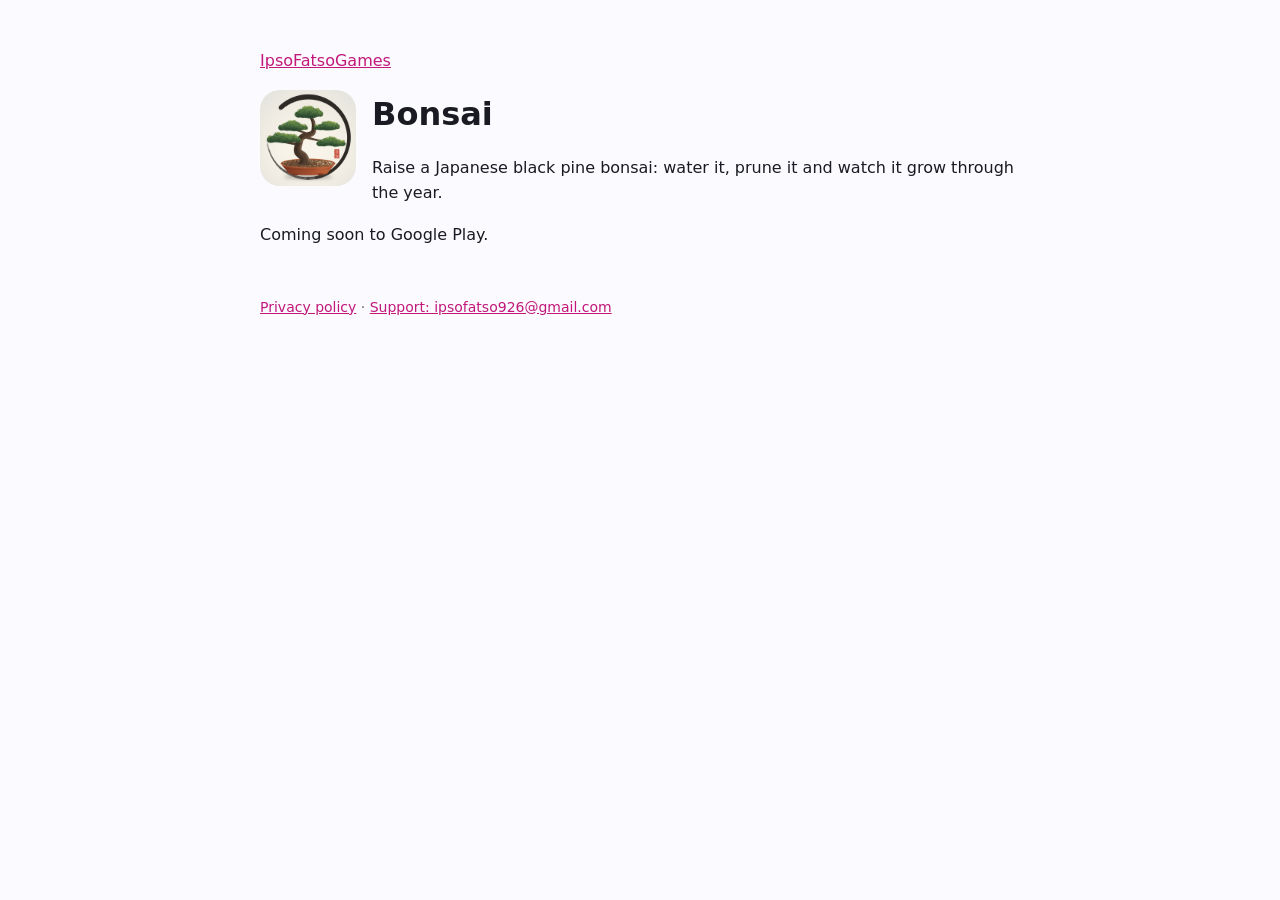
==== bonsai/index.html @ 342658ec "Add Fiddle Sticks, GeoWave, Wave Blazer and Bonsai pages; privacy policy covers them" ====
<!doctype html>
<html lang="en">
<head>
<meta charset="utf-8">
<meta name="viewport" content="width=device-width, initial-scale=1">
<title>Bonsai · IpsoFatsoGames</title>
<link rel="stylesheet" href="../style.css">
</head>
<body>
<main>
<p><a href="../">IpsoFatsoGames</a></p>
<img class="icon" src="icon.png" alt="Bonsai icon">
<h1>Bonsai</h1>
<p>Raise a Japanese black pine bonsai: water it, prune it and watch it grow through the year.</p>
<p style="clear: both">
<!-- TODO: link once live: https://play.google.com/store/apps/details?id=com.ipsofatsogames.bonsai -->
Coming soon to Google Play.</p>
<footer>
<a href="../privacy.html">Privacy policy</a> ·
<a href="mailto:ipsofatso926@gmail.com">Support: ipsofatso926@gmail.com</a>
</footer>
</main>
</body>
</html>
---- style.css ----
:root { color-scheme: light dark; --fg: #1a1a22; --bg: #fafaff; --muted: #666; --accent: #c2187a; --line: #ddd; }
@media (prefers-color-scheme: dark) { :root { --fg: #e8e8f0; --bg: #0e0b16; --muted: #9a98a8; --accent: #ff4fb0; --line: #333; } }
body { margin: 0; background: var(--bg); color: var(--fg); font: 16px/1.6 system-ui, sans-serif; }
main { max-width: 760px; margin: 0 auto; padding: 32px 16px 64px; }
a { color: var(--accent); }
h1 { line-height: 1.2; }
.muted { color: var(--muted); }
table { border-collapse: collapse; width: 100%; font-size: 15px; }
th, td { border: 1px solid var(--line); padding: 8px; text-align: left; vertical-align: top; }
.games { list-style: none; padding: 0; }
.games li { margin: 0 0 24px; }
img.icon { width: 96px; height: 96px; border-radius: 20px; float: left; margin: 0 16px 8px 0; }
footer { margin-top: 48px; color: var(--muted); font-size: 14px; }
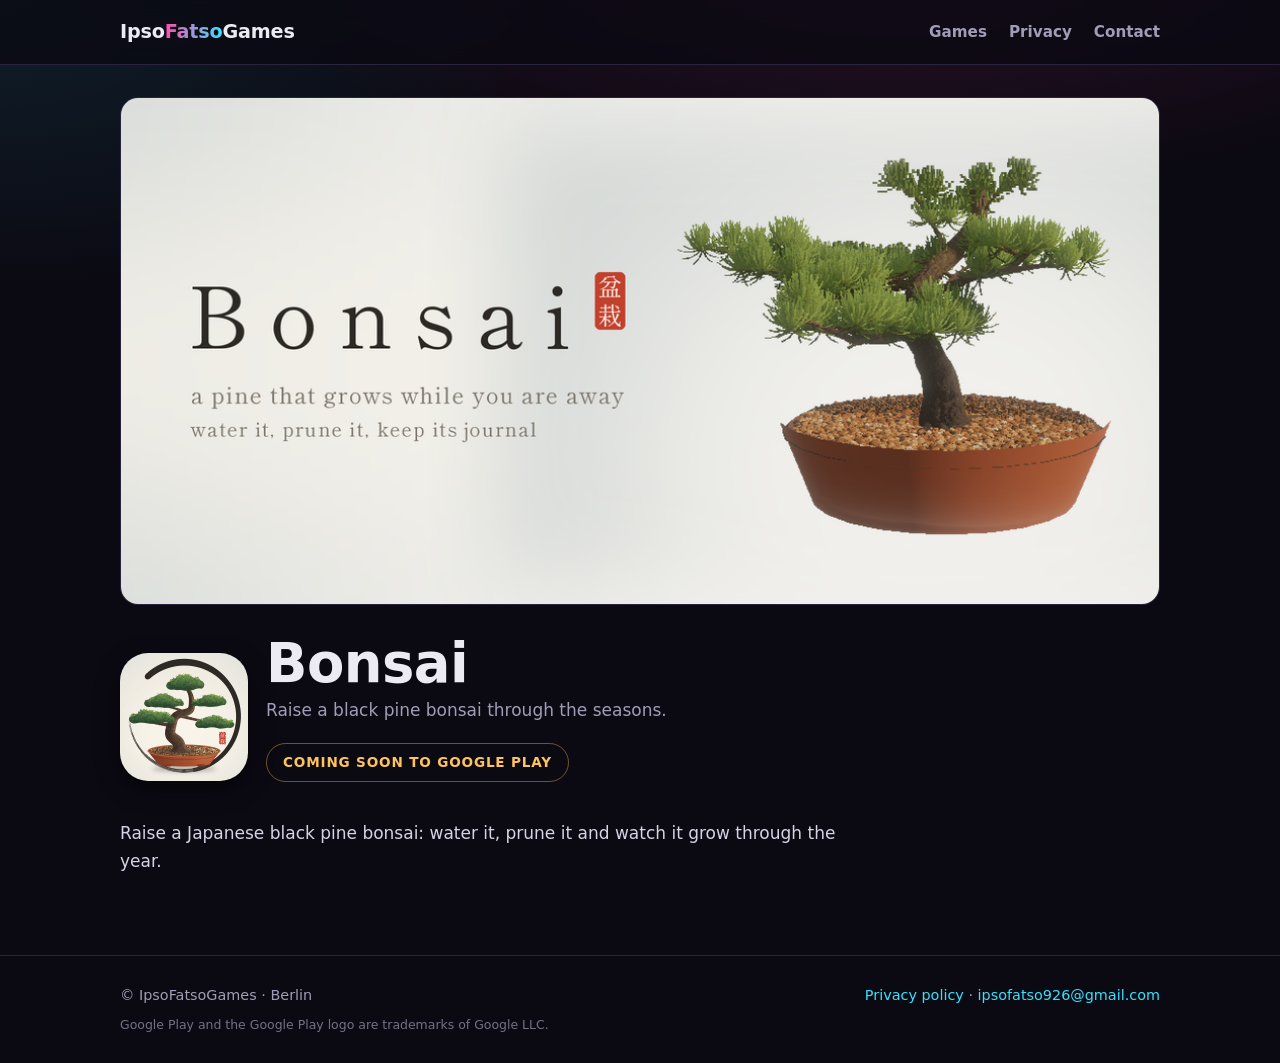
==== commit e9dd06e3: "Redesign: generated pages, store assets for live games, official Play badge build.py writes the home" ====
--- a/bonsai/index.html
+++ b/bonsai/index.html
@@ -4,21 +4,16 @@
 <meta charset="utf-8">
 <meta name="viewport" content="width=device-width, initial-scale=1">
 <title>Bonsai · IpsoFatsoGames</title>
+<meta name="description" content="Raise a Japanese black pine bonsai: water it, prune it and watch it grow through the year.">
+<meta property="og:title" content="Bonsai · IpsoFatsoGames">
+<meta property="og:description" content="Raise a Japanese black pine bonsai: water it, prune it and watch it grow through the year.">
+<link rel="icon" href="../favicon.svg" type="image/svg+xml">
 <link rel="stylesheet" href="../style.css">
 </head>
 <body>
-<main>
-<p><a href="../">IpsoFatsoGames</a></p>
-<img class="icon" src="icon.png" alt="Bonsai icon">
-<h1>Bonsai</h1>
-<p>Raise a Japanese black pine bonsai: water it, prune it and watch it grow through the year.</p>
-<p style="clear: both">
-<!-- TODO: link once live: https://play.google.com/store/apps/details?id=com.ipsofatsogames.bonsai -->
-Coming soon to Google Play.</p>
-<footer>
-<a href="../privacy.html">Privacy policy</a> ·
-<a href="mailto:ipsofatso926@gmail.com">Support: ipsofatso926@gmail.com</a>
-</footer>
-</main>
+<!-- Built by build.py from games.json and site.json: edit those, not this file. -->
+<header class="top"><div class="wrap"><a class="brand" href="../">Ipso<span>Fatso</span>Games</a><nav><a href="../#games">Games</a><a href="../privacy.html">Privacy</a><a href="mailto:ipsofatso926@gmail.com">Contact</a></nav></div></header>
+<main class="wrap"><article class="game"><img class="banner" src="../bonsai/feature.png" alt="" width="1024" height="500"><div class="title-row big"><img class="icon" src="../bonsai/icon.png" alt="Bonsai icon" width="128" height="128"><div><h1>Bonsai</h1><p class="tagline">Raise a black pine bonsai through the seasons.</p><p class="actions"><span class="chip big">Coming soon to Google Play</span></p></div></div><p>Raise a Japanese black pine bonsai: water it, prune it and watch it grow through the year.</p></article></main>
+<footer class="bottom"><div class="wrap"><p>© IpsoFatsoGames · Berlin</p><p><a href="../privacy.html">Privacy policy</a> · <a href="mailto:ipsofatso926@gmail.com">ipsofatso926@gmail.com</a></p><p class="legal">Google Play and the Google Play logo are trademarks of Google LLC.</p></div></footer>
 </body>
 </html>
--- a/style.css
+++ b/style.css
@@ -1,13 +1,135 @@
-:root { color-scheme: light dark; --fg: #1a1a22; --bg: #fafaff; --muted: #666; --accent: #c2187a; --line: #ddd; }
-@media (prefers-color-scheme: dark) { :root { --fg: #e8e8f0; --bg: #0e0b16; --muted: #9a98a8; --accent: #ff4fb0; --line: #333; } }
-body { margin: 0; background: var(--bg); color: var(--fg); font: 16px/1.6 system-ui, sans-serif; }
-main { max-width: 760px; margin: 0 auto; padding: 32px 16px 64px; }
-a { color: var(--accent); }
-h1 { line-height: 1.2; }
+/* IpsoFatsoGames: dark, neon accents like the games, plain system fonts (no third-party requests). */
+:root {
+  color-scheme: dark;
+  --bg: #0b0912;
+  --panel: #15111f;
+  --panel-2: #1c1729;
+  --line: #2a2340;
+  --fg: #ecebf4;
+  --muted: #a19db6;
+  --pink: #ff4fb0;
+  --cyan: #38e1ff;
+  --gold: #ffc35c;
+  --radius: 18px;
+}
+* { box-sizing: border-box; }
+html { scroll-behavior: smooth; }
+body {
+  margin: 0; background: var(--bg); color: var(--fg);
+  font: 17px/1.6 system-ui, -apple-system, "Segoe UI", Roboto, sans-serif;
+  background-image: radial-gradient(1200px 500px at 70% -10%, rgba(255, 79, 176, .16), transparent 60%),
+                    radial-gradient(900px 500px at 0% 0%, rgba(56, 225, 255, .10), transparent 60%);
+  background-repeat: no-repeat;
+}
+a { color: var(--cyan); text-decoration: none; }
+a:hover { text-decoration: underline; }
+img { max-width: 100%; }
+.wrap { max-width: 1080px; margin: 0 auto; padding: 0 20px; }
+h1, h2, h3 { line-height: 1.15; letter-spacing: -0.01em; margin: 0 0 .4em; }
+h1 { font-size: clamp(2.1rem, 5vw, 3.4rem); font-weight: 800; }
+h2 { font-size: 1.5rem; font-weight: 750; margin-top: 1.6em; }
+h3 { font-size: 1.35rem; font-weight: 750; }
+h3 a, .card a { color: inherit; }
+
+/* Header and footer */
+.top { position: sticky; top: 0; z-index: 10; backdrop-filter: blur(10px);
+  background: rgba(11, 9, 18, .78); border-bottom: 1px solid var(--line); }
+.top .wrap { display: flex; align-items: center; justify-content: space-between; height: 64px; }
+.brand { font-weight: 800; font-size: 1.2rem; color: var(--fg); letter-spacing: -0.01em; }
+.brand span { background: linear-gradient(90deg, var(--pink), var(--cyan)); -webkit-background-clip: text;
+  background-clip: text; color: transparent; }
+.brand:hover { text-decoration: none; }
+nav a { color: var(--muted); margin-left: 22px; font-weight: 600; font-size: .95rem; }
+nav a:hover { color: var(--fg); text-decoration: none; }
+.bottom { border-top: 1px solid var(--line); margin-top: 80px; color: var(--muted); font-size: .9rem; }
+.bottom .wrap { display: flex; flex-wrap: wrap; justify-content: space-between; gap: 8px 24px; padding: 28px 20px; }
+.bottom p { margin: 0; }
+.bottom .legal { flex-basis: 100%; font-size: .78rem; opacity: .7; }
+
+/* Home */
+.hero { padding: 80px 0 32px; display: grid; grid-template-columns: 1.15fr 1fr; gap: 40px; align-items: center; }
+.grad { background: linear-gradient(90deg, var(--pink), var(--cyan)); -webkit-background-clip: text;
+  background-clip: text; color: transparent; }
+.hero-art { display: grid; grid-template-columns: repeat(3, 1fr); gap: 18px; transform: rotate(-8deg);
+  padding: 10px; justify-self: end; max-width: 400px; }
+.hero-art img { width: 100%; height: auto; aspect-ratio: 1; border-radius: 22%;
+  box-shadow: 0 14px 34px rgba(0, 0, 0, .55); }
+.hero-art img:nth-child(3n + 2) { transform: translateY(26px); }
+.lead { font-size: 1.2rem; color: var(--muted); }
+.section-title { font-size: .85rem; text-transform: uppercase; letter-spacing: .14em; color: var(--muted);
+  margin: 48px 0 16px; font-weight: 700; }
+
+.feature { background: var(--panel); border: 1px solid var(--line); border-radius: var(--radius); overflow: hidden;
+  box-shadow: 0 30px 80px -30px rgba(255, 79, 176, .35); margin-bottom: 28px; }
+.feature .banner { display: block; width: 100%; height: auto; aspect-ratio: 1024 / 500; object-fit: cover; }
+.feature-body { padding: 24px 28px 8px; }
+.feature-body > p { color: var(--muted); max-width: 720px; }
+.title-row { display: flex; align-items: center; gap: 18px; }
+.title-row h3, .title-row h1 { margin: 0; }
+.tagline { margin: 2px 0 0; color: var(--muted); }
+img.icon { width: 96px; height: 96px; border-radius: 22%; flex: none; box-shadow: 0 8px 24px rgba(0, 0, 0, .45); }
+.actions { display: flex; flex-wrap: wrap; gap: 12px; margin: 18px 0; }
+
+.button { display: inline-flex; align-items: center; gap: 8px; padding: 12px 20px; border-radius: 999px;
+  font-weight: 700; color: #120a17; background: linear-gradient(90deg, var(--pink), #ff8ad0);
+  box-shadow: 0 8px 24px -6px rgba(255, 79, 176, .6); }
+.button:hover { text-decoration: none; filter: brightness(1.08); }
+.store-badge { display: inline-flex; margin: -9px -9px -9px -8px; } /* the badge has its own transparent margin */
+.store-badge img { height: 64px; width: auto; }
+.store-badge:hover img { filter: brightness(1.15); }
+.button.ghost { background: transparent; color: var(--fg); border: 1px solid var(--line); box-shadow: none; }
+.button.ghost:hover { border-color: var(--muted); }
+
+.shots { display: flex; gap: 14px; overflow-x: auto; padding: 8px 28px 28px; scroll-snap-type: x mandatory; }
+.shots img { flex: none; width: 180px; height: auto; aspect-ratio: 9 / 16; border-radius: 14px;
+  border: 1px solid var(--line); scroll-snap-align: start; }
+.shots.large { padding: 4px 0 8px; }
+.shots { scrollbar-width: thin; scrollbar-color: var(--line) transparent; }
+.shots.large img { width: 240px; }
+
+.grid { list-style: none; padding: 0; margin: 0; display: grid; gap: 18px;
+  grid-template-columns: repeat(auto-fill, minmax(300px, 1fr)); }
+.card a { display: block; position: relative; height: 100%; padding: 20px; background: var(--panel);
+  border: 1px solid var(--line);
+  border-radius: var(--radius); transition: transform .15s ease, border-color .15s ease; }
+.card a:hover { text-decoration: none; transform: translateY(-3px); border-color: #3d3360; }
+.card img.icon { width: 72px; height: 72px; margin-bottom: 14px; }
+.card .chip { position: absolute; top: 18px; right: 18px; }
+.card h3 { font-size: 1.1rem; margin: 8px 0 4px; }
+.card p { color: var(--muted); font-size: .95rem; margin: 0; }
+.chip { display: inline-block; font-size: .72rem; font-weight: 700; letter-spacing: .06em; text-transform: uppercase;
+  color: var(--gold); border: 1px solid rgba(255, 195, 92, .4); border-radius: 999px; padding: 2px 10px; }
+.chip.big { font-size: .85rem; padding: 8px 16px; }
+
+/* Game page */
+.game { padding-top: 32px; }
+.game .banner { display: block; width: 100%; height: auto; aspect-ratio: 1024 / 500; object-fit: cover;
+  border-radius: var(--radius); border: 1px solid var(--line); margin-bottom: 28px; }
+.title-row.big { margin-bottom: 20px; }
+.title-row.big img.icon { width: 128px; height: 128px; }
+.game > p { max-width: 720px; color: #d6d3e4; }
+.ticks { list-style: none; padding: 0; max-width: 720px; }
+.ticks li { padding-left: 28px; position: relative; margin: 8px 0; color: #d6d3e4; }
+.ticks li::before { content: ""; position: absolute; left: 4px; top: .55em; width: 10px; height: 10px; border-radius: 3px;
+  background: linear-gradient(135deg, var(--pink), var(--cyan)); transform: rotate(45deg); }
+
+/* Text pages (privacy) */
+.text { max-width: 760px; padding-top: 32px; }
+.text h1 { font-size: 2.4rem; }
 .muted { color: var(--muted); }
-table { border-collapse: collapse; width: 100%; font-size: 15px; }
-th, td { border: 1px solid var(--line); padding: 8px; text-align: left; vertical-align: top; }
-.games { list-style: none; padding: 0; }
-.games li { margin: 0 0 24px; }
-img.icon { width: 96px; height: 96px; border-radius: 20px; float: left; margin: 0 16px 8px 0; }
-footer { margin-top: 48px; color: var(--muted); font-size: 14px; }
+table { border-collapse: collapse; width: 100%; font-size: .92rem; margin: 12px 0; }
+th, td { border: 1px solid var(--line); padding: 10px; text-align: left; vertical-align: top; }
+th { background: var(--panel-2); }
+
+@media (max-width: 820px) {
+  .hero { grid-template-columns: 1fr; }
+  .hero-art { justify-self: center; max-width: 320px; margin-top: 12px; }
+}
+@media (max-width: 640px) {
+  nav a { margin-left: 14px; }
+  .hero { padding-top: 48px; }
+  .feature-body { padding: 20px 18px 4px; }
+  .shots { padding: 8px 18px 22px; }
+  img.icon { width: 72px; height: 72px; }
+  .title-row.big { flex-direction: column; align-items: flex-start; }
+}
